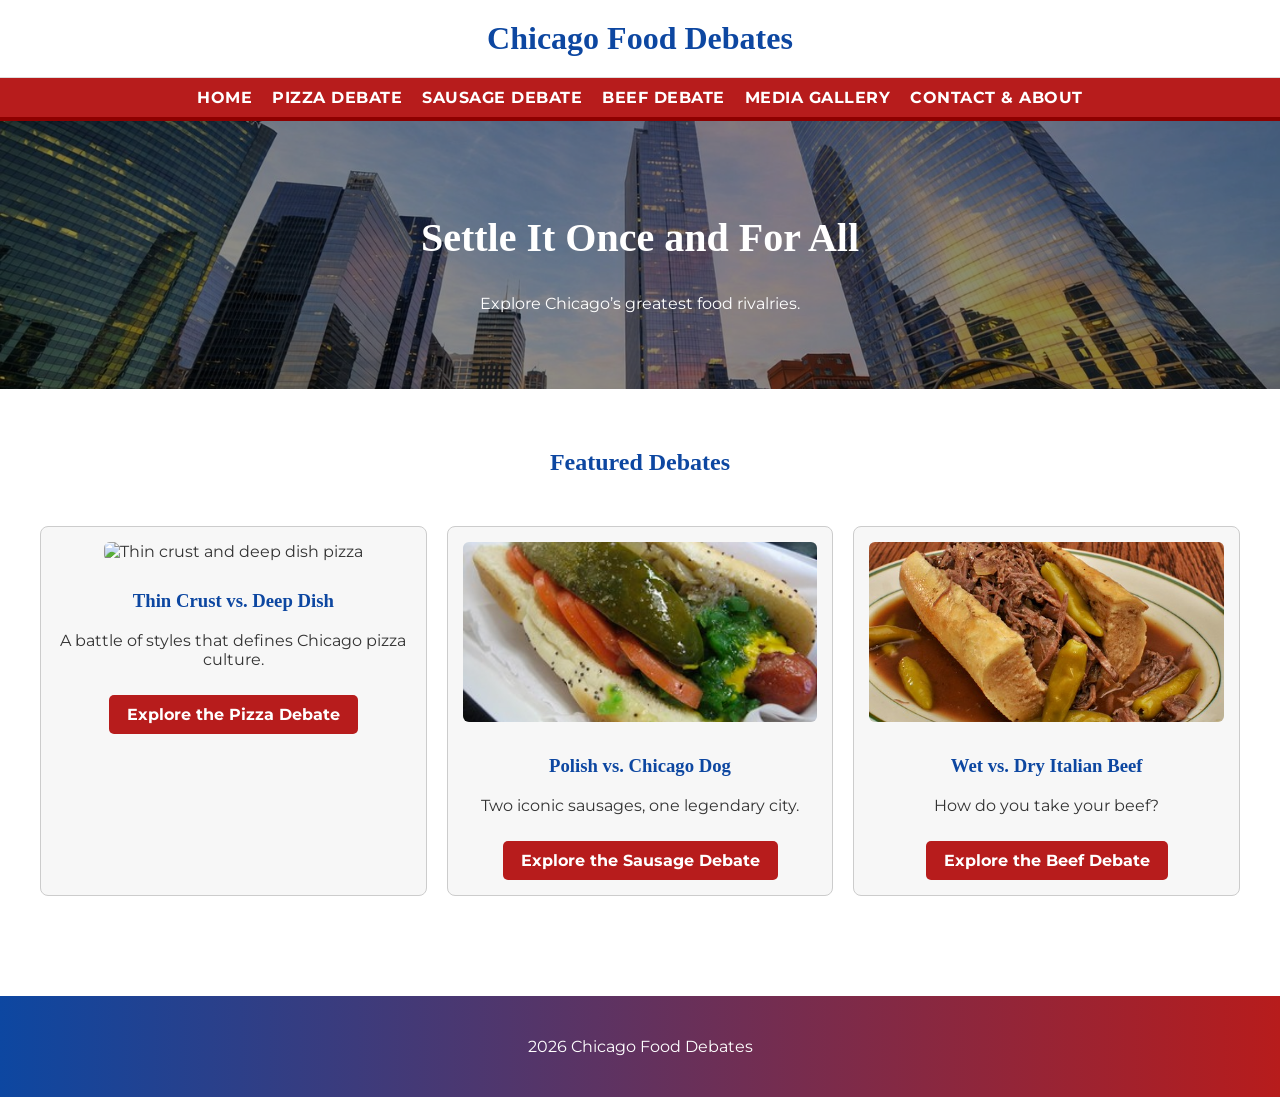
==== index.html @ 759f9ea9 "refactored file name so works for gituhb pages" ====
<!DOCTYPE html>
<html lang="en">
<head>
    <meta charset="UTF-8">
    <title>Chicago Food Debates</title>
    <link rel="stylesheet" href="styles.css">
</head>

<body>
    <header>
        <div class="top-header">
            <h1>Chicago Food Debates</h1>
        </div>
        <nav>
            <ul>
                <li><a href="index.html">Home</a></li>
                <li><a href="pizza.html">Pizza Debate</a></li>
                <li><a href="sausage.html">Sausage Debate</a></li>
                <li><a href="beef.html">Beef Debate</a></li>
                <li><a href="gallery.html">Media Gallery</a></li>
                <li><a href="contact.html">Contact & About</a></li>
            </ul>
        </nav>
    </header>

    <section class="hero">
        <h2>Settle It Once and For All</h2>
        <p>Explore Chicago’s greatest food rivalries.</p>
    </section>

    <section class="teasers">
        <h2>Featured Debates</h2>

        <div class="teaser-row">
            <article>
                <img src="images/pizza.jpg" alt="Thin crust and deep dish pizza">
                <h3>Thin Crust vs. Deep Dish</h3>
                <p>A battle of styles that defines Chicago pizza culture.</p>
                <a href="pizza.html" class="teaser-btn">Explore the Pizza Debate</a>
            </article>


            <article>
                <img src="images/sausage.jpg" alt="Chicago dog and Polish sausage">
                <h3>Polish vs. Chicago Dog</h3>
                <p>Two iconic sausages, one legendary city.</p>
                <a href="sausage.html" class="teaser-btn">Explore the Sausage Debate</a>
            </article>

            <article>
                <img src="images/beef.jpg" alt="Wet and dry Italian beef sandwiches">
                <h3>Wet vs. Dry Italian Beef</h3>
                <p>How do you take your beef?</p>
                <a href="beef.html" class="teaser-btn">Explore the Beef Debate</a>
            </article>
        </div>
    </section>

    <footer>
        <p>2026 Chicago Food Debates</p>
    </footer>

</body>
</html>
---- styles.css ----
@import url('https://fonts.googleapis.com/css2?family=Montserrat:wght@300;400;600;700&display=swap');

/* --------------------------------------------------
   BASE STYLES
-------------------------------------------------- */

body {
  margin: 0;
  font-family: 'Montserrat', sans-serif;
  background-color: #ffffff;
  color: #333;
}

h2, h3 {
  color: #0d47a1;
  font-family: "Georgia", "Times New Roman", serif;
}

/* Generic container for all pages */
.container {
  max-width: 1100px;
  margin: 0 auto;
  padding: 20px;
}

/* --------------------------------------------------
   HEADER
-------------------------------------------------- */

header {
  margin: 0;
  padding: 0;
  background: #ffffff;
}

.top-header {
  background-color: #ffffff;
  padding: 20px;
  text-align: center;
  border-bottom: 1px solid #ddd;
}

.top-header h1 {
  color: #0d47a1;
  font-family: "Georgia", "Times New Roman", serif;
  font-size: 2rem; /* FIXED invalid value */
  margin: 0;
}

/* --------------------------------------------------
   NAVIGATION
-------------------------------------------------- */

nav {
  background-color: #b71c1c;
  border-bottom: 4px solid #8e0000;
}

nav ul {
  list-style: none;
  margin: 0;
  padding: 10px 0;
  display: flex;
  justify-content: center;
  gap: 20px;
}

nav ul li a {
  color: white;
  text-decoration: none;
  font-weight: bold;
  text-transform: uppercase;
  letter-spacing: 0.5px;
}

nav ul li a:hover {
  text-decoration: underline;
}

/* --------------------------------------------------
   HERO (HOME PAGE ONLY)
-------------------------------------------------- */

.hero {
  background-image: url('images/chicago-hero.jpg');
  background-size: cover;
  background-position: center;
  color: white;
  padding: 60px 20px;
  text-align: center;
  position: relative;
}

.hero::before {
  content: "";
  position: absolute;
  top: 0;
  left: 0;
  width: 100%;
  height: 100%;
  background: rgba(0, 0, 0, 0.45);
  z-index: 0;
}

.hero h2,
.hero p {
  position: relative;
  z-index: 1;
  color: white;
}

.hero h2 {
  font-size: 2.5rem;
}

.hero p {
  font-size: 1rem;
}

/* --------------------------------------------------
   HOME PAGE TEASERS
-------------------------------------------------- */

.teasers {
  padding: 40px 20px;
}

.teasers h2 {
  text-align: center;
  margin-bottom: 30px;
}

.teaser-row {
  display: flex;
  justify-content: space-between;
  gap: 20px;
  padding: 20px;
}

.teaser-row article {
  flex: 1;
  background-color: #f7f7f7;
  padding: 15px;
  border: 1px solid #ccc;
  border-radius: 8px;
  text-align: center;
}

.teasers article img {
  width: 100%;
  height: 180px;
  object-fit: cover;
  border-radius: 6px;
  margin-bottom: 10px;
}

.teaser-row article a {
  display: inline-block;
  margin-top: 10px;
  text-decoration: none;
  font-weight: bold;
}

.teaser-row article a:hover {
  text-decoration: underline;
}

.teaser-btn {
  display: inline-block;
  background-color: #b71c1c;
  color: white !important;
  padding: 10px 18px;
  border-radius: 5px;
  text-decoration: none;
  font-weight: 600;
  margin-top: 12px;
  transition: background-color 0.2s ease;
}

.teaser-btn:hover {
  background-color: #8e0000;
}

/* --------------------------------------------------
   SUBPAGE SYSTEM (Pizza, Beef, Sausage, etc.)
-------------------------------------------------- */

/* Breadcrumb styled like a secondary nav bar */
.breadcrumb {
  background-color: #f4f4f4;       /* light gray strip */
  border-bottom: 1px solid #ddd;   /* subtle divider */
  padding: 8px 20px;
  font-size: 0.9rem;
  margin: 0;                       /* remove spacing so it hugs the nav bar */
}

.breadcrumb a {
  color: #0d47a1;
  text-decoration: none;
  font-weight: bold;
}

.breadcrumb a:hover {
  text-decoration: underline;
}

.breadcrumb span {
  color: #333;
}

/* Page title */
.page-title {
  text-align: center;
  font-size: 2rem;
  margin-bottom: 30px;
}

/* Section wrapper */
.content-section {
  margin-bottom: 40px;
}

/* Subheadings inside sections */
.subheading {
  font-family: "Georgia", "Times New Roman", serif;
  font-size: 1.2rem;
  margin-top: 20px;
  margin-bottom: 8px;
}

/* Comparison tables for all subpages */
.comparison-table {
  width: 100%;
  border-collapse: collapse;
  margin: 20px 0;
  font-size: 0.95rem;
}

.comparison-table th {
  background-color: #f4f4f4;
  padding: 10px;
  text-align: left;
  border-bottom: 2px solid #ddd;
  font-family: "Georgia", "Times New Roman", serif;
}

.comparison-table td {
  padding: 10px;
  border-bottom: 1px solid #eee;
}

.comparison-table tr:nth-child(even) {
  background-color: #fafafa;
}



/* Lists */
.feature-list,
.top-spots-list {
  margin-left: 20px;
  margin-bottom: 20px;
}

.feature-list li,
.top-spots-list li {
  margin-bottom: 8px;
}

/* Two-column image layout */
.two-col-images {
  display: flex;
  gap: 20px;
  margin: 20px 0;
}

.two-col-images img {
  width: 50%;
  height: 260px;
  object-fit: cover;
  border-radius: 8px;
}

/* --------------------------------------------------
   FORMS (Contact page, future pages)
-------------------------------------------------- */

form label {
  display: flex;
  flex-direction: column;
  font-weight: bold;
}

form input,
form select,
form textarea {
  padding: 8px;
  border: 1px solid #ccc;
  border-radius: 4px;
}

form button {
  background-color: #c62828;
  color: white;
  border: none;
  padding: 10px;
  cursor: pointer;
  border-radius: 4px;
}

form button:hover {
  background-color: #b71c1c;
}

/* --------------------------------------------------
   GALLERY PAGE
-------------------------------------------------- */

.gallery {
  display: grid;
  grid-template-columns: repeat(auto-fit, minmax(200px, 1fr));
  gap: 15px;
  padding: 20px;
}

.gallery img {
  width: 100%;
  height: auto;
  border-radius: 8px;
}

/* --------------------------------------------------
   FOOTER
-------------------------------------------------- */

footer {
  background: linear-gradient(to right, #0d47a1, #b71c1c);
  color: white;
  text-align: center;
  padding: 25px 0;
  margin-top: 40px;
  width: 100%;
}

/* --------------------------------------------------
   RESPONSIVE
-------------------------------------------------- */

@media (max-width: 768px) {
  .teaser-row {
    flex-direction: column;
  }

  nav ul {
    flex-direction: column;
    align-items: center;
  }

  .two-col-images {
    flex-direction: column;
  }

  .two-col-images img {
    width: 100%;
  }
}
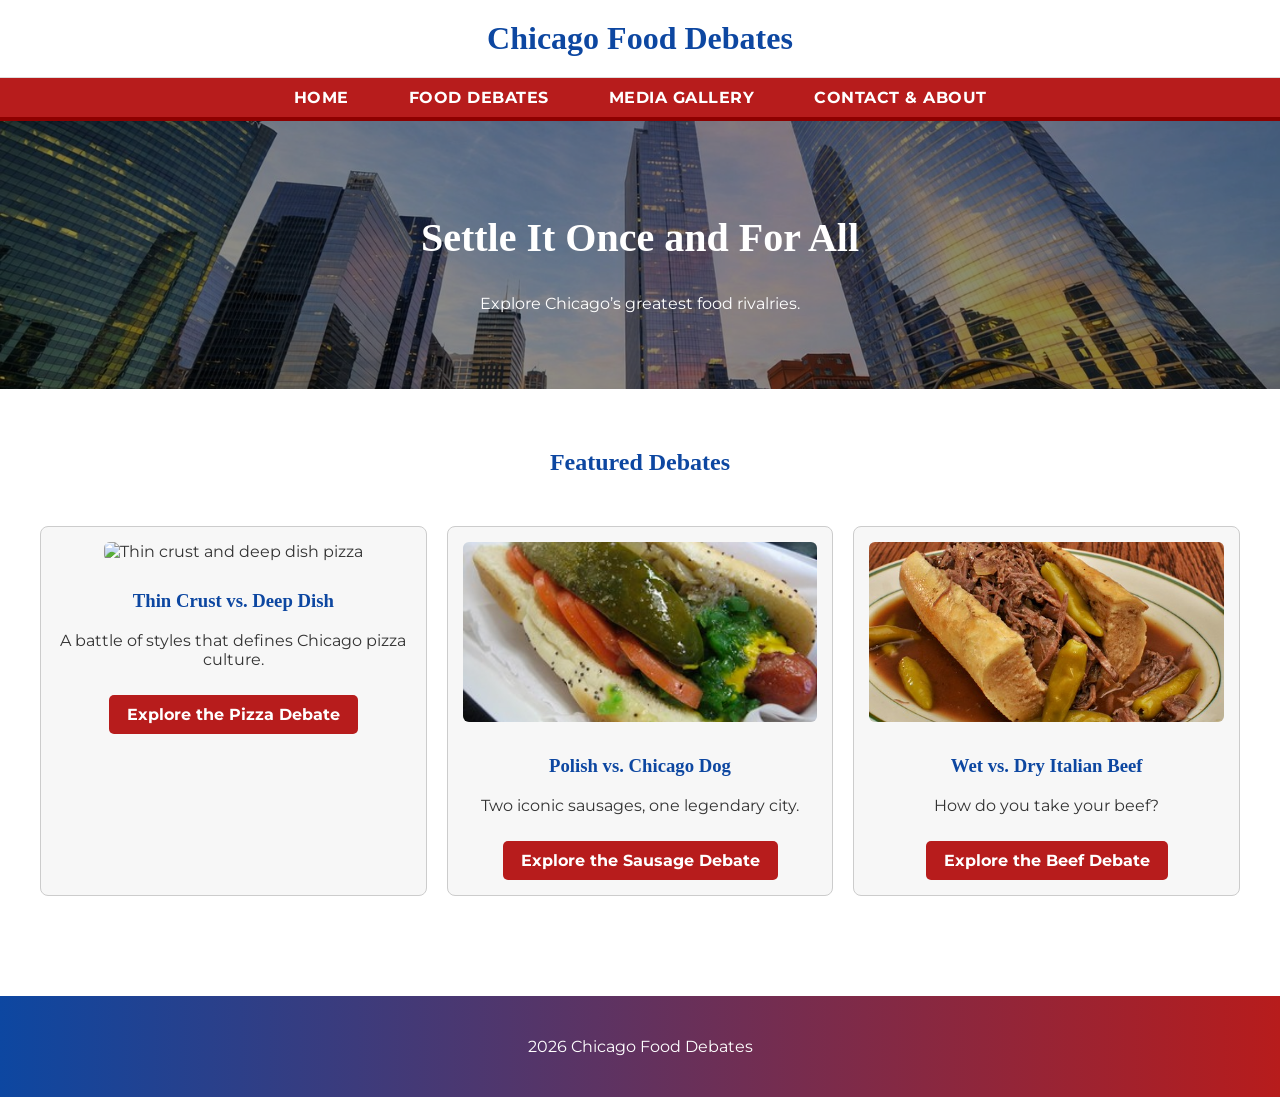
==== commit 2f0ce2d4: "Updated navigation to include an ordered list as required by rubric" ====
--- a/index.html
+++ b/index.html
@@ -14,9 +14,14 @@
         <nav>
             <ul>
                 <li><a href="index.html">Home</a></li>
-                <li><a href="pizza.html">Pizza Debate</a></li>
-                <li><a href="sausage.html">Sausage Debate</a></li>
-                <li><a href="beef.html">Beef Debate</a></li>
+                <li class="has-dropdown">
+                    <a href="#">Food Debates</a>
+                    <ol class="dropdown">
+                        <li><a href="pizza.html">1. Pizza Debate</a></li>
+                        <li><a href="sausage.html">2. Sausage Debate</a></li>
+                        <li><a href="beef.html">3. Beef Debate</a></li>
+                    </ol>
+                </li>
                 <li><a href="gallery.html">Media Gallery</a></li>
                 <li><a href="contact.html">Contact & About</a></li>
             </ul>
--- a/styles.css
+++ b/styles.css
@@ -56,15 +56,23 @@
   border-bottom: 4px solid #8e0000;
 }
 
+/* Main nav layout */
 nav ul {
   list-style: none;
   margin: 0;
   padding: 10px 0;
   display: flex;
   justify-content: center;
-  gap: 20px;
-}
-
+  gap: 40px; /* more breathing room between items */
+}
+
+/* Each nav item becomes a positioning anchor */
+nav ul li {
+  position: relative;
+  padding: 0 10px; /* increases hover area and stabilizes dropdown */
+}
+
+/* Main nav links */
 nav ul li a {
   color: white;
   text-decoration: none;
@@ -76,6 +84,46 @@
 nav ul li a:hover {
   text-decoration: underline;
 }
+
+/* --------------------------------------------------
+   FOOD DEBATES DROPDOWN (ORDERED LIST)
+-------------------------------------------------- */
+
+.dropdown {
+  display: none;
+  position: absolute;
+  top: 100%;
+  left: 0;
+
+  list-style: none;        /* hide default numbers */
+  background-color: #b71c1c;
+  padding: 10px 0;
+  margin: 0;
+  min-width: 180px;
+  z-index: 1000;
+}
+
+.has-dropdown:hover .dropdown {
+  display: block;
+}
+
+.dropdown li {
+  padding: 8px 15px;
+}
+
+.dropdown li:hover {
+  background-color: #8e0000;
+}
+
+.dropdown li a {
+  color: white;
+  text-decoration: none;
+  text-transform: none;
+  display: block;
+  white-space: nowrap;
+  font-weight: normal;
+}
+
 
 /* --------------------------------------------------
    HERO (HOME PAGE ONLY)
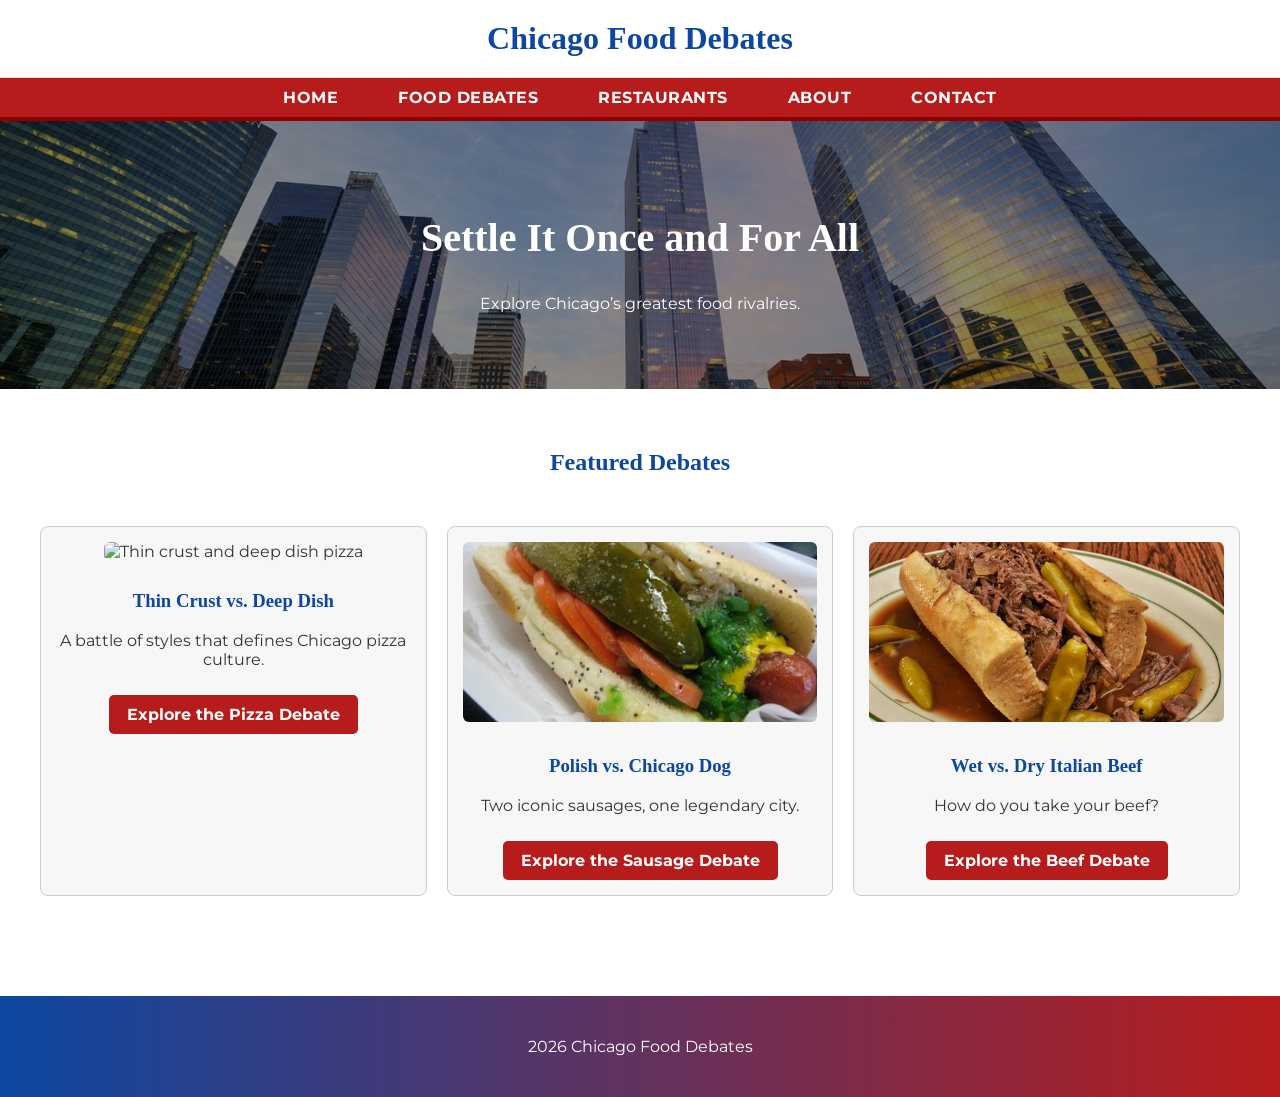
==== commit 3ac258cc: "Updated nav bar" ====
--- a/index.html
+++ b/index.html
@@ -22,8 +22,9 @@
                         <li><a href="beef.html">3. Beef Debate</a></li>
                     </ol>
                 </li>
-                <li><a href="gallery.html">Media Gallery</a></li>
-                <li><a href="contact.html">Contact & About</a></li>
+                <li><a href="gallery.html">Restaurants</a></li>
+                <li><a href="about.html">About</a></li>
+                <li><a href="contact.html">Contact</a></li>
             </ul>
         </nav>
     </header>
--- a/styles.css
+++ b/styles.css
@@ -43,7 +43,7 @@
 .top-header h1 {
   color: #0d47a1;
   font-family: "Georgia", "Times New Roman", serif;
-  font-size: 2rem; /* FIXED invalid value */
+  font-size: 2rem;
   margin: 0;
 }
 
@@ -123,7 +123,6 @@
   white-space: nowrap;
   font-weight: normal;
 }
-
 
 /* --------------------------------------------------
    HERO (HOME PAGE ONLY)
@@ -233,33 +232,10 @@
    SUBPAGE SYSTEM (Pizza, Beef, Sausage, etc.)
 -------------------------------------------------- */
 
-/* Breadcrumb styled like a secondary nav bar */
-.breadcrumb {
-  background-color: #f4f4f4;       /* light gray strip */
-  border-bottom: 1px solid #ddd;   /* subtle divider */
-  padding: 8px 20px;
-  font-size: 0.9rem;
-  margin: 0;                       /* remove spacing so it hugs the nav bar */
-}
-
-.breadcrumb a {
-  color: #0d47a1;
-  text-decoration: none;
-  font-weight: bold;
-}
-
-.breadcrumb a:hover {
-  text-decoration: underline;
-}
-
-.breadcrumb span {
-  color: #333;
-}
-
 /* Page title */
 .page-title {
   text-align: center;
-  font-size: 2rem;
+  font-size: 1.6rem;
   margin-bottom: 30px;
 }
 
@@ -377,6 +353,15 @@
   border-radius: 8px;
 }
 
+.about-video {
+    width: 100%;
+    max-width: 800px;
+    border-radius: 6px;
+    display: block;
+    margin: 0 auto 20px auto;
+}
+
+
 /* --------------------------------------------------
    FOOTER
 -------------------------------------------------- */
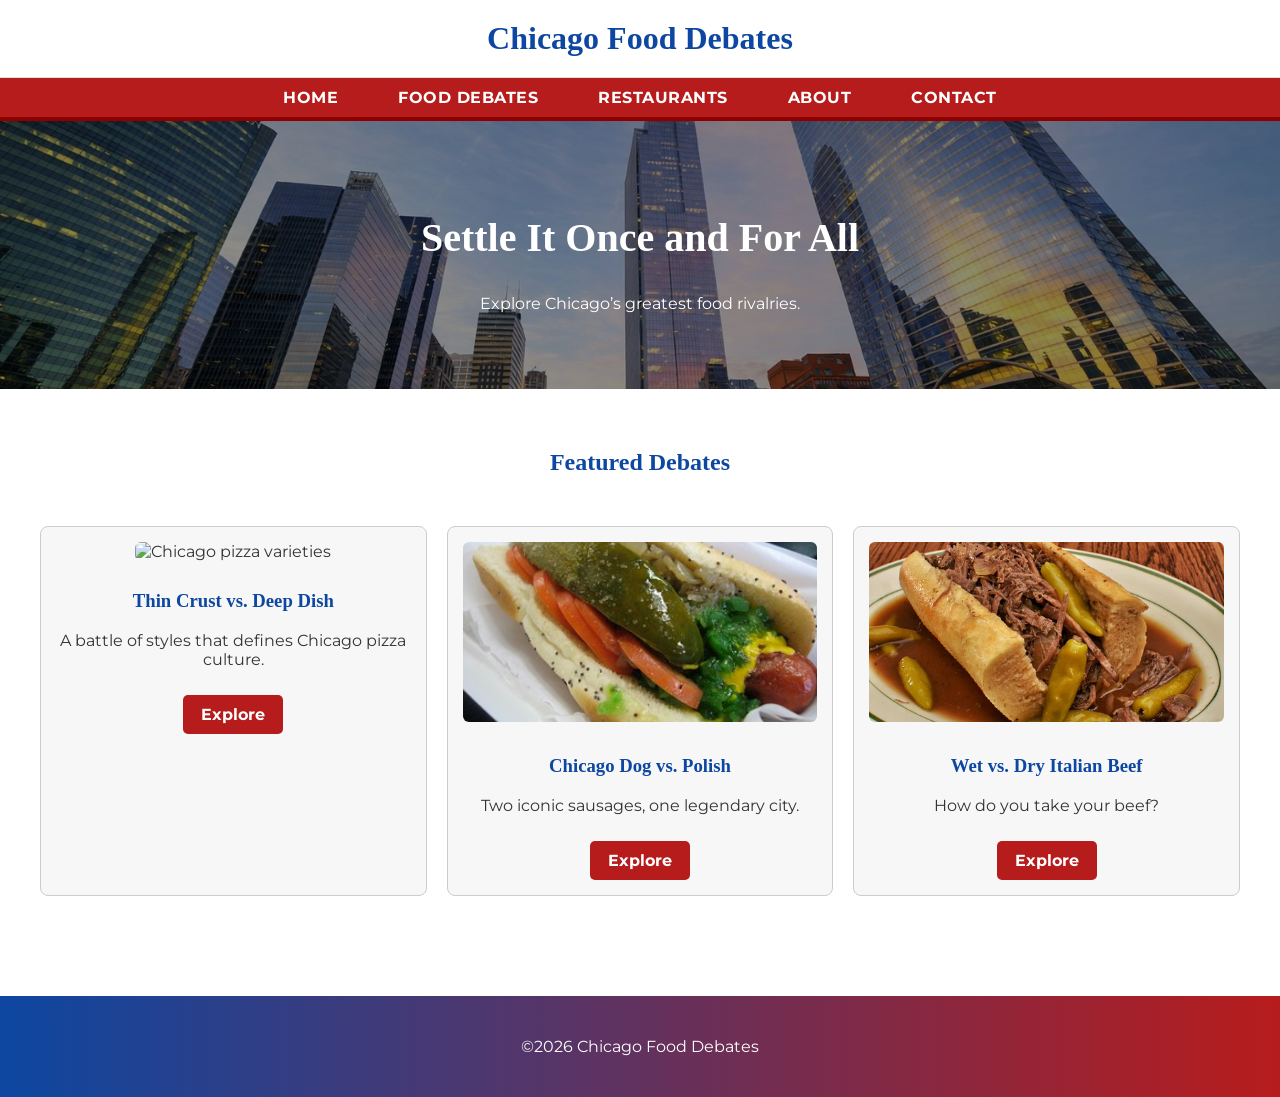
==== commit cfde5108: "Update HTML structure and content for clarity" ====
--- a/index.html
+++ b/index.html
@@ -2,26 +2,31 @@
 <html lang="en">
 <head>
     <meta charset="UTF-8">
+    <meta name="viewport" conent="width=device-width, initial-scale=1.0">
     <title>Chicago Food Debates</title>
     <link rel="stylesheet" href="styles.css">
 </head>
 
 <body>
-    <header>
-        <div class="top-header">
+
+<header>
+    <div class="top-header">
             <h1>Chicago Food Debates</h1>
         </div>
+    
         <nav>
             <ul>
                 <li><a href="index.html">Home</a></li>
+                
                 <li class="has-dropdown">
                     <a href="#">Food Debates</a>
-                    <ol class="dropdown">
-                        <li><a href="pizza.html">1. Pizza Debate</a></li>
-                        <li><a href="sausage.html">2. Sausage Debate</a></li>
-                        <li><a href="beef.html">3. Beef Debate</a></li>
-                    </ol>
+                    <ul class="dropdown">
+                        <li><a href="pizza.html">Pizza Debate</a></li>
+                        <li><a href="sausage.html">Sausage Debate</a></li>
+                        <li><a href="beef.html">Beef Debate</a></li>
+                    </ul>
                 </li>
+                
                 <li><a href="gallery.html">Restaurants</a></li>
                 <li><a href="about.html">About</a></li>
                 <li><a href="contact.html">Contact</a></li>
@@ -39,31 +44,31 @@
 
         <div class="teaser-row">
             <article>
-                <img src="images/pizza.jpg" alt="Thin crust and deep dish pizza">
+                <img src="images/pizza.jpg" alt="Chicago pizza varieties">
                 <h3>Thin Crust vs. Deep Dish</h3>
                 <p>A battle of styles that defines Chicago pizza culture.</p>
-                <a href="pizza.html" class="teaser-btn">Explore the Pizza Debate</a>
+                <a href="pizza.html" class="teaser-btn">Explore</a>
             </article>
 
 
             <article>
-                <img src="images/sausage.jpg" alt="Chicago dog and Polish sausage">
-                <h3>Polish vs. Chicago Dog</h3>
+                <img src="images/sausage.jpg" alt="Chicago hot dog and Polish sausage">
+                <h3>Chicago Dog vs. Polish</h3>
                 <p>Two iconic sausages, one legendary city.</p>
-                <a href="sausage.html" class="teaser-btn">Explore the Sausage Debate</a>
+                <a href="sausage.html" class="teaser-btn">Explore</a>
             </article>
 
             <article>
-                <img src="images/beef.jpg" alt="Wet and dry Italian beef sandwiches">
+                <img src="images/beef.jpg" alt="Italian beef sandwiches">
                 <h3>Wet vs. Dry Italian Beef</h3>
                 <p>How do you take your beef?</p>
-                <a href="beef.html" class="teaser-btn">Explore the Beef Debate</a>
+                <a href="beef.html" class="teaser-btn">Explore</a>
             </article>
         </div>
     </section>
 
     <footer>
-        <p>2026 Chicago Food Debates</p>
+        <p>&copy;2026 Chicago Food Debates</p>
     </footer>
 
 </body>
--- a/styles.css
+++ b/styles.css
@@ -339,19 +339,32 @@
 /* --------------------------------------------------
    GALLERY PAGE
 -------------------------------------------------- */
-
-.gallery {
-  display: grid;
-  grid-template-columns: repeat(auto-fit, minmax(200px, 1fr));
-  gap: 15px;
-  padding: 20px;
-}
-
-.gallery img {
-  width: 100%;
-  height: auto;
-  border-radius: 8px;
-}
+.fan-favorites {
+    display: flex;
+    gap: 40px;
+    flex-wrap: wrap;   /* allows stacking on small screens */
+    margin-bottom: 20px;
+}
+
+.favorite {
+    flex: 1 1 300px;
+    text-align: center;
+}
+
+.debate-section h2,
+.debate-section h3 {
+    text-align: center;
+}
+
+.restaurant-logo {
+    max-width: 400px;   /* or 120px, 100px — whatever looks right */
+    max-height: 400px;
+    object-fit: contain;
+    }
+
+
+
+
 
 .about-video {
     width: 100%;
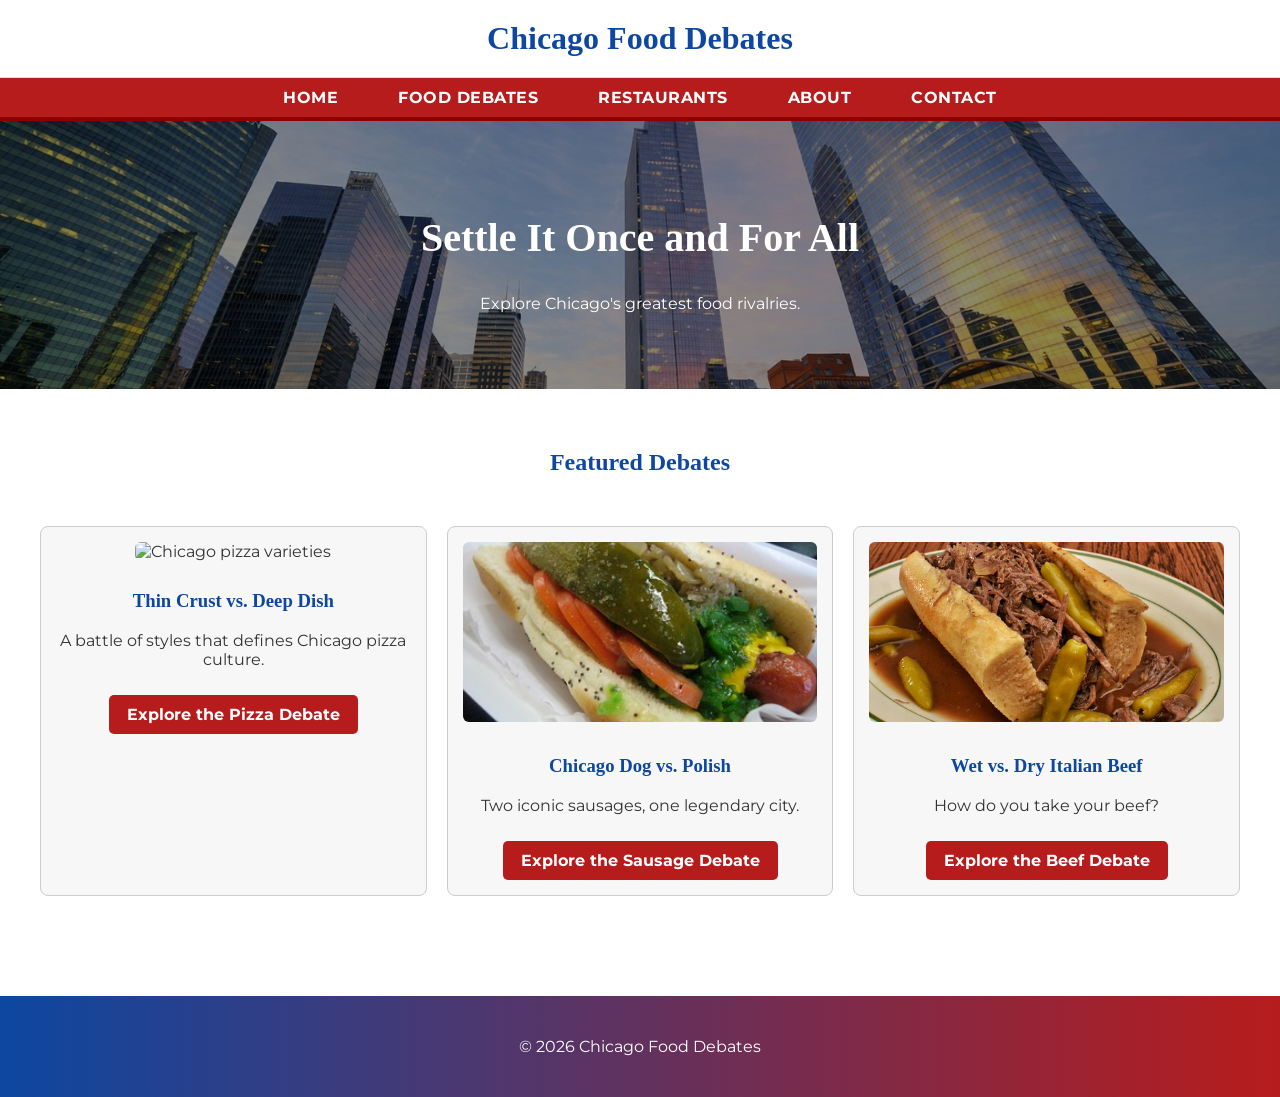
==== commit 36537e6c: "Fixes-Update index.html 6 corrections are in place:  1. content typo fixed ✓ 2. Meta description " ====
--- a/index.html
+++ b/index.html
@@ -2,74 +2,64 @@
 <html lang="en">
 <head>
     <meta charset="UTF-8">
-    <meta name="viewport" conent="width=device-width, initial-scale=1.0">
+    <meta name="viewport" content="width=device-width, initial-scale=1.0">
+    <meta name="description" content="Explore Chicago's greatest food rivalries — deep dish vs. thin crust, Polish vs. Chicago Dog, and wet vs. dry Italian beef. Cast your vote!">
     <title>Chicago Food Debates</title>
     <link rel="stylesheet" href="styles.css">
 </head>
-
 <body>
-
 <header>
     <div class="top-header">
-            <h1>Chicago Food Debates</h1>
-        </div>
-    
-        <nav>
-            <ul>
-                <li><a href="index.html">Home</a></li>
-                
-                <li class="has-dropdown">
-                    <a href="#">Food Debates</a>
-                    <ul class="dropdown">
-                        <li><a href="pizza.html">Pizza Debate</a></li>
-                        <li><a href="sausage.html">Sausage Debate</a></li>
-                        <li><a href="beef.html">Beef Debate</a></li>
-                    </ul>
-                </li>
-                
-                <li><a href="gallery.html">Restaurants</a></li>
-                <li><a href="about.html">About</a></li>
-                <li><a href="contact.html">Contact</a></li>
-            </ul>
-        </nav>
-    </header>
-
+        <h1>Chicago Food Debates</h1>
+    </div>
+    <nav aria-label="Main navigation">
+        <ul>
+            <li><a href="index.html">Home</a></li>
+            <li class="has-dropdown">
+                <a href="#">Food Debates</a>
+                <ul class="dropdown">
+                    <li><a href="pizza.html">Pizza Debate</a></li>
+                    <li><a href="sausage.html">Sausage Debate</a></li>
+                    <li><a href="beef.html">Beef Debate</a></li>
+                </ul>
+            </li>
+            <li><a href="gallery.html">Restaurants</a></li>
+            <li><a href="about.html">About</a></li>
+            <li><a href="contact.html">Contact</a></li>
+        </ul>
+    </nav>
+</header>
+<main>
     <section class="hero">
         <h2>Settle It Once and For All</h2>
-        <p>Explore Chicago’s greatest food rivalries.</p>
+        <p>Explore Chicago's greatest food rivalries.</p>
     </section>
-
     <section class="teasers">
         <h2>Featured Debates</h2>
-
         <div class="teaser-row">
             <article>
                 <img src="images/pizza.jpg" alt="Chicago pizza varieties">
                 <h3>Thin Crust vs. Deep Dish</h3>
                 <p>A battle of styles that defines Chicago pizza culture.</p>
-                <a href="pizza.html" class="teaser-btn">Explore</a>
+                <a href="pizza.html" class="teaser-btn">Explore the Pizza Debate</a>
             </article>
-
-
             <article>
                 <img src="images/sausage.jpg" alt="Chicago hot dog and Polish sausage">
                 <h3>Chicago Dog vs. Polish</h3>
                 <p>Two iconic sausages, one legendary city.</p>
-                <a href="sausage.html" class="teaser-btn">Explore</a>
+                <a href="sausage.html" class="teaser-btn">Explore the Sausage Debate</a>
             </article>
-
             <article>
                 <img src="images/beef.jpg" alt="Italian beef sandwiches">
                 <h3>Wet vs. Dry Italian Beef</h3>
                 <p>How do you take your beef?</p>
-                <a href="beef.html" class="teaser-btn">Explore</a>
+                <a href="beef.html" class="teaser-btn">Explore the Beef Debate</a>
             </article>
         </div>
     </section>
-
-    <footer>
-        <p>&copy;2026 Chicago Food Debates</p>
-    </footer>
-
+</main>
+<footer>
+    <p>&copy; 2026 Chicago Food Debates</p>
+</footer>
 </body>
 </html>
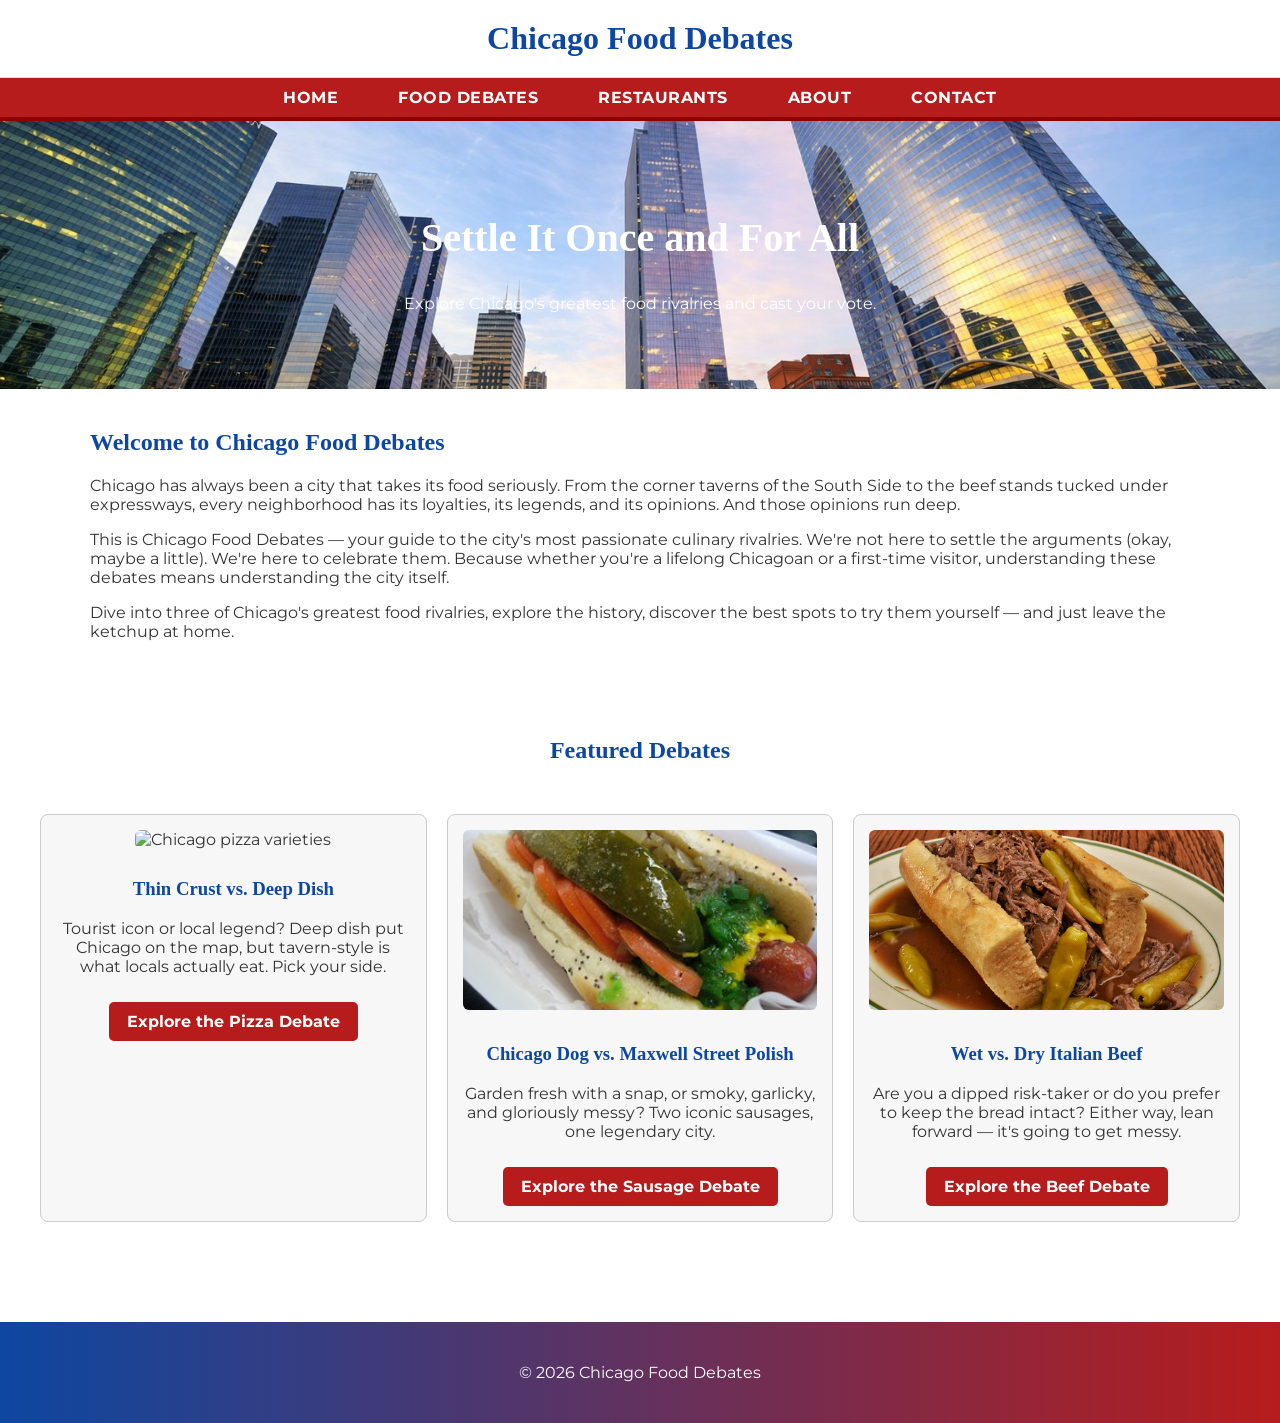
==== commit 6a4b1752: "images-Fixes-Update index.html Fixes-Update index.html 6 corrections are in place:  1. content ty" ====
--- a/index.html
+++ b/index.html
@@ -30,9 +30,28 @@
     </nav>
 </header>
 <main>
-    <section class="hero">
+    <section class="hero" aria-label="Hero banner">
+        <img src="images/chicago-hero.jpg" alt="A spread of iconic Chicago foods including deep dish pizza and Italian beef">
         <h2>Settle It Once and For All</h2>
-        <p>Explore Chicago's greatest food rivalries.</p>
+        <p>Explore Chicago's greatest food rivalries and cast your vote.</p>
+    </section>
+    <section class="intro container">
+        <h2>Welcome to Chicago Food Debates</h2>
+        <p>
+            Chicago has always been a city that takes its food seriously. From the corner taverns of the
+            South Side to the beef stands tucked under expressways, every neighborhood has its loyalties,
+            its legends, and its opinions. And those opinions run deep.
+        </p>
+        <p>
+            This is Chicago Food Debates — your guide to the city's most passionate culinary rivalries.
+            We're not here to settle the arguments (okay, maybe a little). We're here to celebrate them.
+            Because whether you're a lifelong Chicagoan or a first-time visitor, understanding these debates
+            means understanding the city itself.
+        </p>
+        <p>
+            Dive into three of Chicago's greatest food rivalries, explore the history, discover the best
+            spots to try them yourself — and just leave the ketchup at home.
+        </p>
     </section>
     <section class="teasers">
         <h2>Featured Debates</h2>
@@ -40,20 +59,29 @@
             <article>
                 <img src="images/pizza.jpg" alt="Chicago pizza varieties">
                 <h3>Thin Crust vs. Deep Dish</h3>
-                <p>A battle of styles that defines Chicago pizza culture.</p>
-                <a href="pizza.html" class="teaser-btn">Explore the Pizza Debate</a>
+                <p>
+                    Tourist icon or local legend? Deep dish put Chicago on the map,
+                    but tavern-style is what locals actually eat. Pick your side.
+                </p>
+                <a href="pizza.html" class="teaser-btn" aria-label="Explore the Pizza Debate">Explore the Pizza Debate</a>
             </article>
             <article>
                 <img src="images/sausage.jpg" alt="Chicago hot dog and Polish sausage">
-                <h3>Chicago Dog vs. Polish</h3>
-                <p>Two iconic sausages, one legendary city.</p>
-                <a href="sausage.html" class="teaser-btn">Explore the Sausage Debate</a>
+                <h3>Chicago Dog vs. Maxwell Street Polish</h3>
+                <p>
+                    Garden fresh with a snap, or smoky, garlicky, and gloriously messy?
+                    Two iconic sausages, one legendary city.
+                </p>
+                <a href="sausage.html" class="teaser-btn" aria-label="Explore the Sausage Debate">Explore the Sausage Debate</a>
             </article>
             <article>
                 <img src="images/beef.jpg" alt="Italian beef sandwiches">
                 <h3>Wet vs. Dry Italian Beef</h3>
-                <p>How do you take your beef?</p>
-                <a href="beef.html" class="teaser-btn">Explore the Beef Debate</a>
+                <p>
+                    Are you a dipped risk-taker or do you prefer to keep the bread intact?
+                    Either way, lean forward — it's going to get messy.
+                </p>
+                <a href="beef.html" class="teaser-btn" aria-label="Explore the Beef Debate">Explore the Beef Debate</a>
             </article>
         </div>
     </section>
--- a/styles.css
+++ b/styles.css
@@ -3,7 +3,6 @@
 /* --------------------------------------------------
    BASE STYLES
 -------------------------------------------------- */
-
 body {
   margin: 0;
   font-family: 'Montserrat', sans-serif;
@@ -26,7 +25,6 @@
 /* --------------------------------------------------
    HEADER
 -------------------------------------------------- */
-
 header {
   margin: 0;
   padding: 0;
@@ -50,7 +48,6 @@
 /* --------------------------------------------------
    NAVIGATION
 -------------------------------------------------- */
-
 nav {
   background-color: #b71c1c;
   border-bottom: 4px solid #8e0000;
@@ -63,13 +60,13 @@
   padding: 10px 0;
   display: flex;
   justify-content: center;
-  gap: 40px; /* more breathing room between items */
+  gap: 40px;
 }
 
 /* Each nav item becomes a positioning anchor */
 nav ul li {
   position: relative;
-  padding: 0 10px; /* increases hover area and stabilizes dropdown */
+  padding: 0 10px;
 }
 
 /* Main nav links */
@@ -86,16 +83,14 @@
 }
 
 /* --------------------------------------------------
-   FOOD DEBATES DROPDOWN (ORDERED LIST)
--------------------------------------------------- */
-
+   FOOD DEBATES DROPDOWN
+-------------------------------------------------- */
 .dropdown {
   display: none;
   position: absolute;
   top: 100%;
   left: 0;
-
-  list-style: none;        /* hide default numbers */
+  list-style: none;
   background-color: #b71c1c;
   padding: 10px 0;
   margin: 0;
@@ -127,15 +122,13 @@
 /* --------------------------------------------------
    HERO (HOME PAGE ONLY)
 -------------------------------------------------- */
-
 .hero {
-  background-image: url('images/chicago-hero.jpg');
-  background-size: cover;
-  background-position: center;
+  background-color: #111;
   color: white;
   padding: 60px 20px;
   text-align: center;
   position: relative;
+  overflow: hidden;
 }
 
 .hero::before {
@@ -149,6 +142,16 @@
   z-index: 0;
 }
 
+.hero img {
+  position: absolute;
+  top: 0;
+  left: 0;
+  width: 100%;
+  height: 100%;
+  object-fit: cover;
+  z-index: 0;
+}
+
 .hero h2,
 .hero p {
   position: relative;
@@ -167,7 +170,6 @@
 /* --------------------------------------------------
    HOME PAGE TEASERS
 -------------------------------------------------- */
-
 .teasers {
   padding: 40px 20px;
 }
@@ -231,20 +233,16 @@
 /* --------------------------------------------------
    SUBPAGE SYSTEM (Pizza, Beef, Sausage, etc.)
 -------------------------------------------------- */
-
-/* Page title */
 .page-title {
   text-align: center;
   font-size: 1.6rem;
   margin-bottom: 30px;
 }
 
-/* Section wrapper */
 .content-section {
   margin-bottom: 40px;
 }
 
-/* Subheadings inside sections */
 .subheading {
   font-family: "Georgia", "Times New Roman", serif;
   font-size: 1.2rem;
@@ -252,7 +250,6 @@
   margin-bottom: 8px;
 }
 
-/* Comparison tables for all subpages */
 .comparison-table {
   width: 100%;
   border-collapse: collapse;
@@ -277,9 +274,6 @@
   background-color: #fafafa;
 }
 
-
-
-/* Lists */
 .feature-list,
 .top-spots-list {
   margin-left: 20px;
@@ -291,7 +285,6 @@
   margin-bottom: 8px;
 }
 
-/* Two-column image layout */
 .two-col-images {
   display: flex;
   gap: 20px;
@@ -308,7 +301,6 @@
 /* --------------------------------------------------
    FORMS (Contact page, future pages)
 -------------------------------------------------- */
-
 form label {
   display: flex;
   flex-direction: column;
@@ -339,46 +331,53 @@
 /* --------------------------------------------------
    GALLERY PAGE
 -------------------------------------------------- */
+.restaurants-page {
+  padding: 20px 0;
+}
+
 .fan-favorites {
-    display: flex;
-    gap: 40px;
-    flex-wrap: wrap;   /* allows stacking on small screens */
-    margin-bottom: 20px;
+  display: flex;
+  gap: 40px;
+  flex-wrap: wrap;
+  margin-bottom: 20px;
 }
 
 .favorite {
-    flex: 1 1 300px;
-    text-align: center;
+  flex: 1 1 300px;
+  text-align: center;
 }
 
 .debate-section h2,
 .debate-section h3 {
-    text-align: center;
+  text-align: center;
 }
 
 .restaurant-logo {
-    max-width: 400px;   /* or 120px, 100px — whatever looks right */
-    max-height: 400px;
-    object-fit: contain;
-    }
-
-
-
-
+  max-width: 400px;
+  max-height: 400px;
+  object-fit: contain;
+}
 
 .about-video {
-    width: 100%;
-    max-width: 800px;
-    border-radius: 6px;
-    display: block;
-    margin: 0 auto 20px auto;
-}
-
+  width: 100%;
+  max-width: 800px;
+  border-radius: 6px;
+  display: block;
+  margin: 0 auto 20px auto;
+}
+
+/* --------------------------------------------------
+   CONTACT VIDEO WRAPPER
+-------------------------------------------------- */
+.contact-video-wrapper {
+  text-align: center;
+  margin: 20px auto;
+  max-width: 800px;
+}
 
 /* --------------------------------------------------
    FOOTER
 -------------------------------------------------- */
-
 footer {
   background: linear-gradient(to right, #0d47a1, #b71c1c);
   color: white;
@@ -391,7 +390,6 @@
 /* --------------------------------------------------
    RESPONSIVE
 -------------------------------------------------- */
-
 @media (max-width: 768px) {
   .teaser-row {
     flex-direction: column;
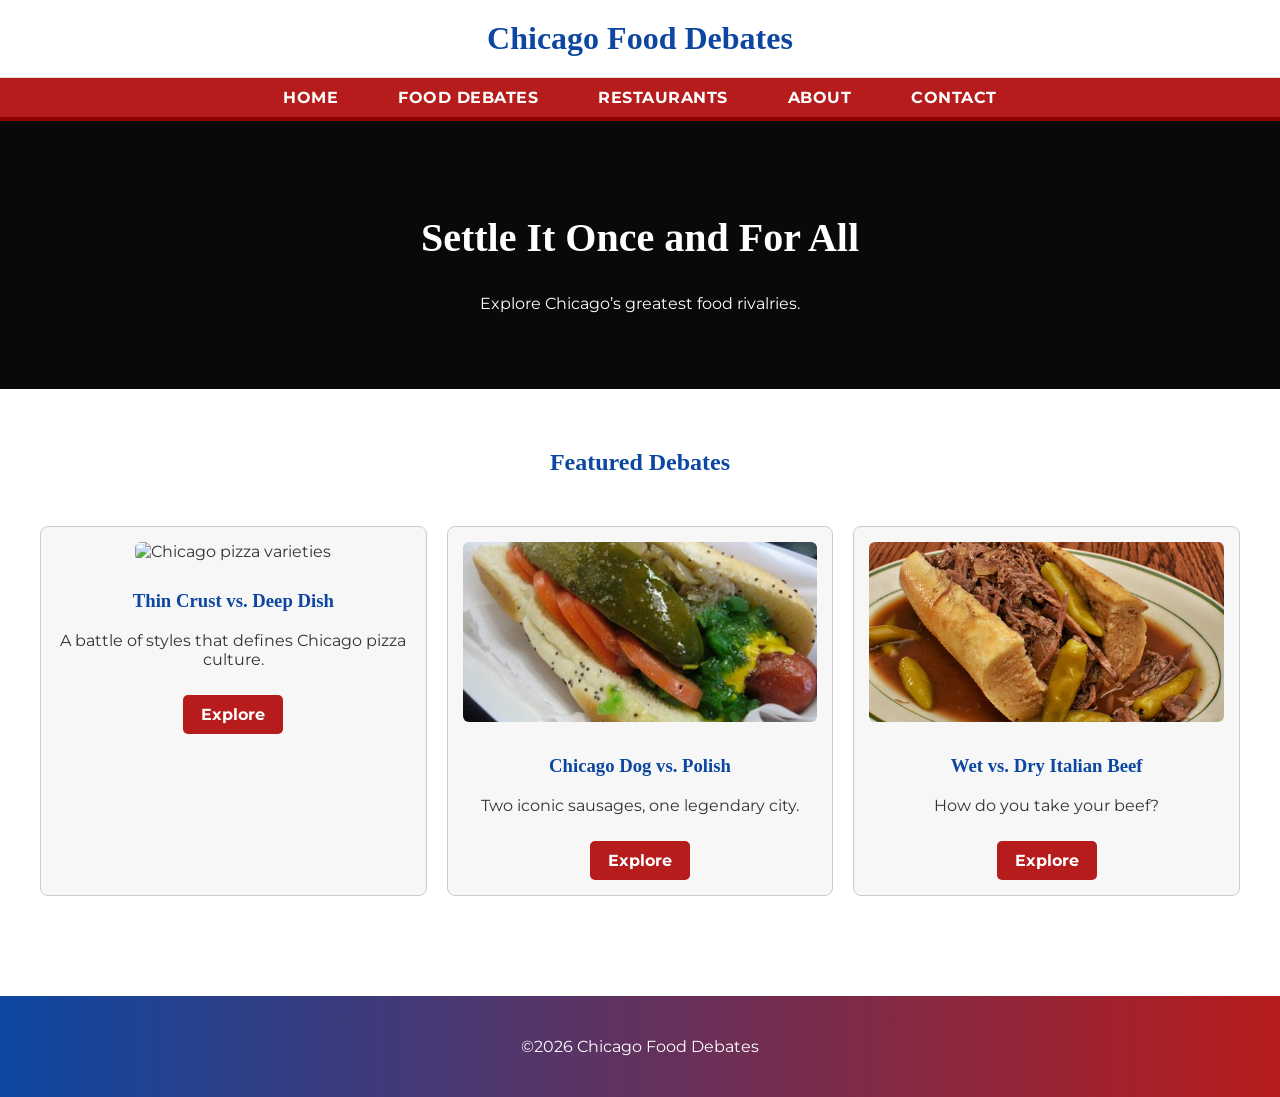
==== commit 6b269c91: "viewport typo fix" ====
--- a/index.html
+++ b/index.html
@@ -3,18 +3,21 @@
 <head>
     <meta charset="UTF-8">
     <meta name="viewport" content="width=device-width, initial-scale=1.0">
-    <meta name="description" content="Explore Chicago's greatest food rivalries — deep dish vs. thin crust, Polish vs. Chicago Dog, and wet vs. dry Italian beef. Cast your vote!">
     <title>Chicago Food Debates</title>
     <link rel="stylesheet" href="styles.css">
 </head>
+
 <body>
+
 <header>
     <div class="top-header">
         <h1>Chicago Food Debates</h1>
     </div>
-    <nav aria-label="Main navigation">
+
+    <nav>
         <ul>
             <li><a href="index.html">Home</a></li>
+
             <li class="has-dropdown">
                 <a href="#">Food Debates</a>
                 <ul class="dropdown">
@@ -23,71 +26,50 @@
                     <li><a href="beef.html">Beef Debate</a></li>
                 </ul>
             </li>
+
             <li><a href="gallery.html">Restaurants</a></li>
             <li><a href="about.html">About</a></li>
             <li><a href="contact.html">Contact</a></li>
         </ul>
     </nav>
 </header>
-<main>
-    <section class="hero" aria-label="Hero banner">
-        <img src="images/chicago-hero.jpg" alt="A spread of iconic Chicago foods including deep dish pizza and Italian beef">
-        <h2>Settle It Once and For All</h2>
-        <p>Explore Chicago's greatest food rivalries and cast your vote.</p>
-    </section>
-    <section class="intro container">
-        <h2>Welcome to Chicago Food Debates</h2>
-        <p>
-            Chicago has always been a city that takes its food seriously. From the corner taverns of the
-            South Side to the beef stands tucked under expressways, every neighborhood has its loyalties,
-            its legends, and its opinions. And those opinions run deep.
-        </p>
-        <p>
-            This is Chicago Food Debates — your guide to the city's most passionate culinary rivalries.
-            We're not here to settle the arguments (okay, maybe a little). We're here to celebrate them.
-            Because whether you're a lifelong Chicagoan or a first-time visitor, understanding these debates
-            means understanding the city itself.
-        </p>
-        <p>
-            Dive into three of Chicago's greatest food rivalries, explore the history, discover the best
-            spots to try them yourself — and just leave the ketchup at home.
-        </p>
-    </section>
-    <section class="teasers">
-        <h2>Featured Debates</h2>
-        <div class="teaser-row">
-            <article>
-                <img src="images/pizza.jpg" alt="Chicago pizza varieties">
-                <h3>Thin Crust vs. Deep Dish</h3>
-                <p>
-                    Tourist icon or local legend? Deep dish put Chicago on the map,
-                    but tavern-style is what locals actually eat. Pick your side.
-                </p>
-                <a href="pizza.html" class="teaser-btn" aria-label="Explore the Pizza Debate">Explore the Pizza Debate</a>
-            </article>
-            <article>
-                <img src="images/sausage.jpg" alt="Chicago hot dog and Polish sausage">
-                <h3>Chicago Dog vs. Maxwell Street Polish</h3>
-                <p>
-                    Garden fresh with a snap, or smoky, garlicky, and gloriously messy?
-                    Two iconic sausages, one legendary city.
-                </p>
-                <a href="sausage.html" class="teaser-btn" aria-label="Explore the Sausage Debate">Explore the Sausage Debate</a>
-            </article>
-            <article>
-                <img src="images/beef.jpg" alt="Italian beef sandwiches">
-                <h3>Wet vs. Dry Italian Beef</h3>
-                <p>
-                    Are you a dipped risk-taker or do you prefer to keep the bread intact?
-                    Either way, lean forward — it's going to get messy.
-                </p>
-                <a href="beef.html" class="teaser-btn" aria-label="Explore the Beef Debate">Explore the Beef Debate</a>
-            </article>
-        </div>
-    </section>
-</main>
+
+<section class="hero">
+    <h2>Settle It Once and For All</h2>
+    <p>Explore Chicago’s greatest food rivalries.</p>
+</section>
+
+<section class="teasers">
+    <h2>Featured Debates</h2>
+
+    <div class="teaser-row">
+        <article>
+            <img src="images/pizza.jpg" alt="Chicago pizza varieties">
+            <h3>Thin Crust vs. Deep Dish</h3>
+            <p>A battle of styles that defines Chicago pizza culture.</p>
+            <a href="pizza.html" class="teaser-btn">Explore</a>
+        </article>
+
+
+        <article>
+            <img src="images/sausage.jpg" alt="Chicago hot dog and Polish sausage">
+            <h3>Chicago Dog vs. Polish</h3>
+            <p>Two iconic sausages, one legendary city.</p>
+            <a href="sausage.html" class="teaser-btn">Explore</a>
+        </article>
+
+        <article>
+            <img src="images/beef.jpg" alt="Italian beef sandwiches">
+            <h3>Wet vs. Dry Italian Beef</h3>
+            <p>How do you take your beef?</p>
+            <a href="beef.html" class="teaser-btn">Explore</a>
+        </article>
+    </div>
+</section>
+
 <footer>
-    <p>&copy; 2026 Chicago Food Debates</p>
+    <p>&copy;2026 Chicago Food Debates</p>
 </footer>
+
 </body>
 </html>
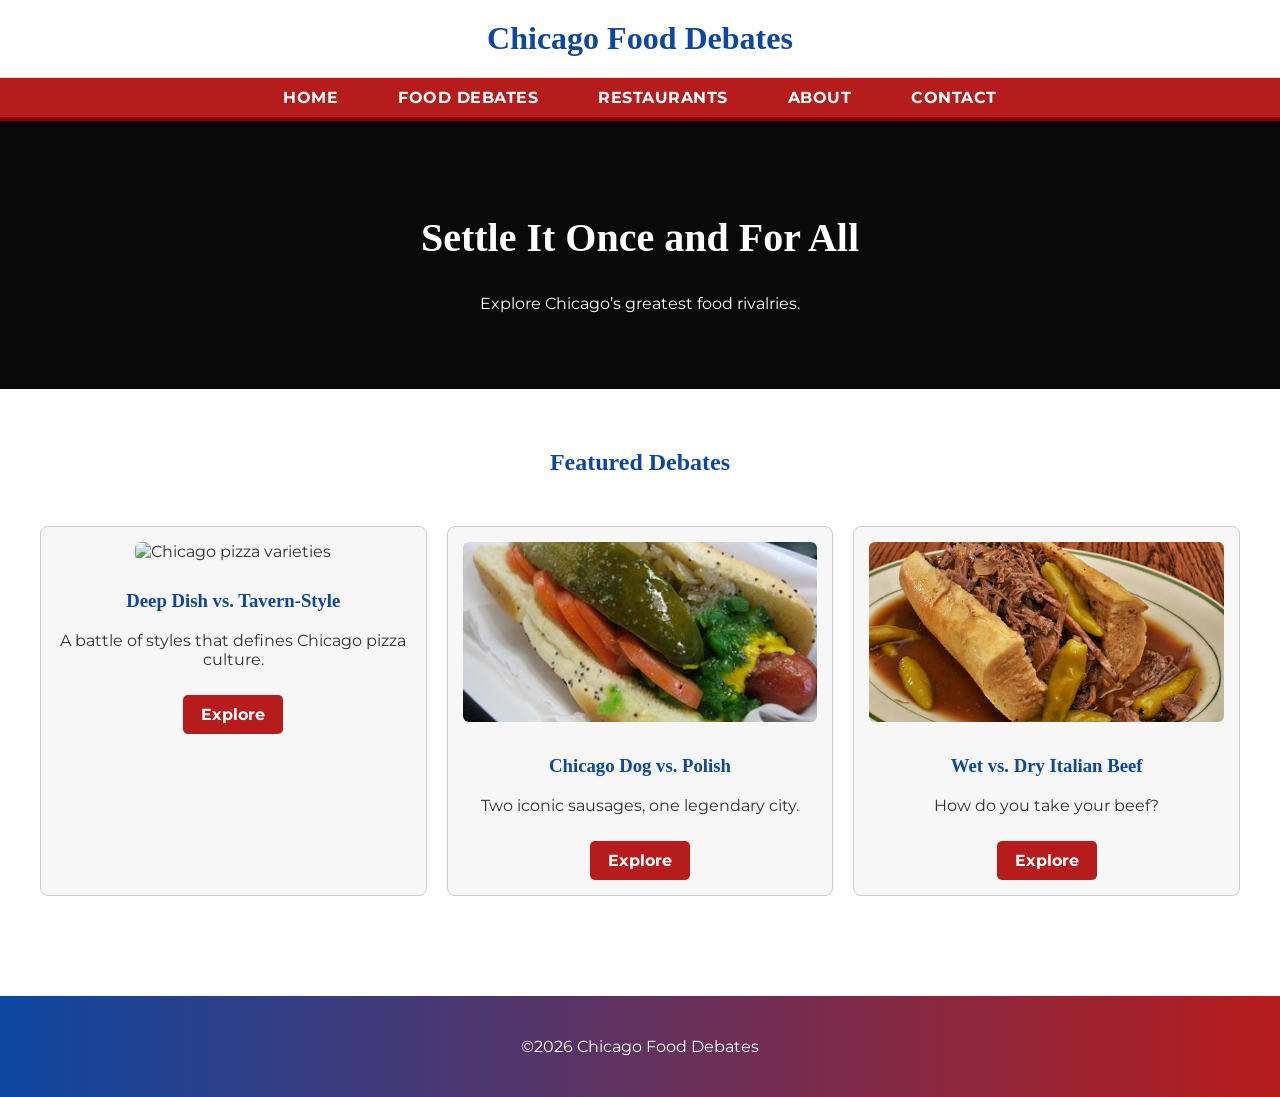
==== commit b5e429ce: "edit title for consistency" ====
--- a/index.html
+++ b/index.html
@@ -45,7 +45,7 @@
     <div class="teaser-row">
         <article>
             <img src="images/pizza.jpg" alt="Chicago pizza varieties">
-            <h3>Thin Crust vs. Deep Dish</h3>
+            <h3>Deep Dish vs. Tavern-Style</h3>
             <p>A battle of styles that defines Chicago pizza culture.</p>
             <a href="pizza.html" class="teaser-btn">Explore</a>
         </article>
